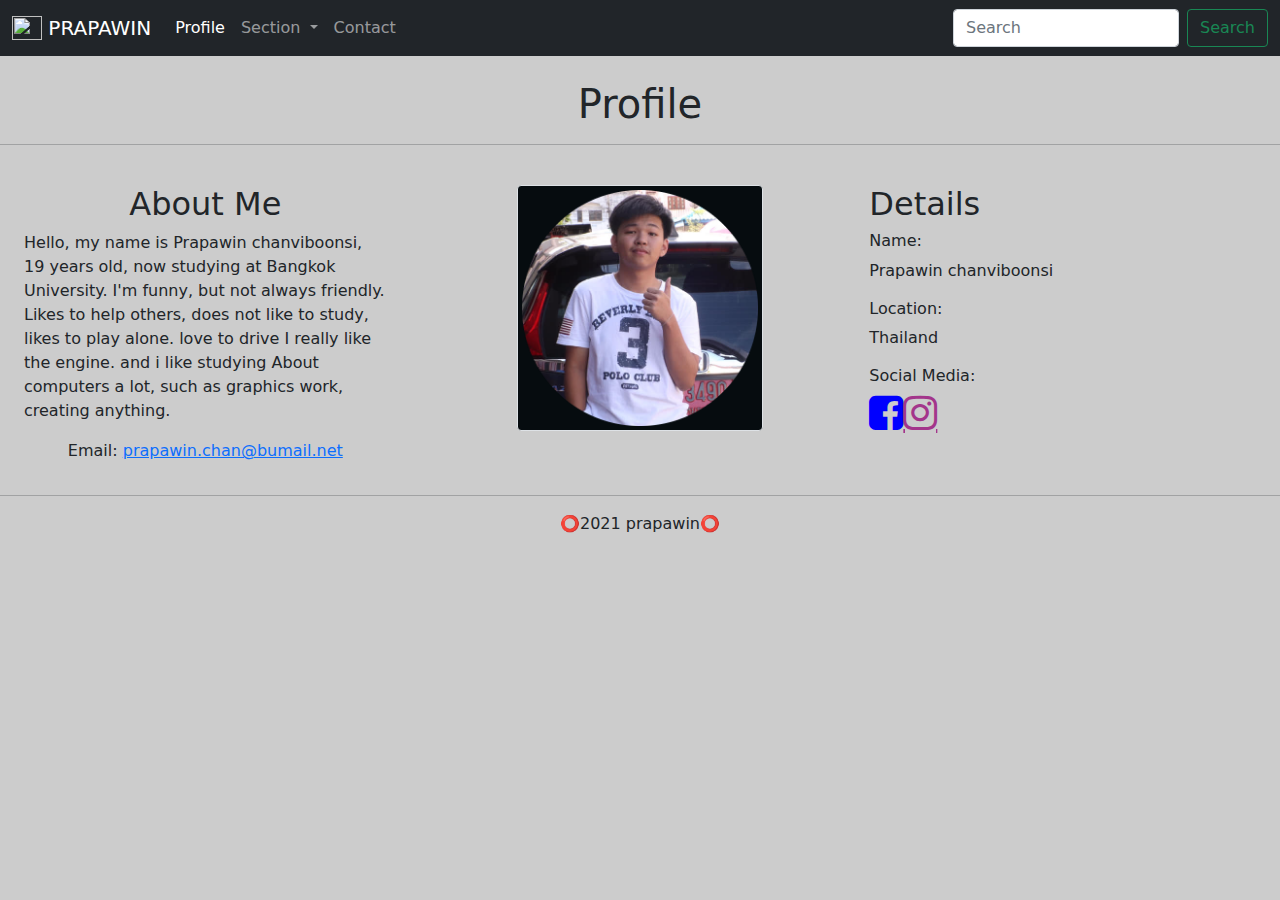
==== profile.html @ 94179e39 "Add files via upload" ====
<!doctype html>
<html lang="en">
  <head>
    <!-- Required meta tags -->
    <meta charset="utf-8">
    <meta name="viewport" content="width=device-width, initial-scale=1">

    <!-- Bootstrap CSS -->
    <link rel="stylesheet" href="css/bootstrap.min.css">  

    <!-- https://getbootstrap.com/ -->

    <title>PRAPAWIN</title>
  </head> 
<body style="background-color:#cccccc;">
      <!-- bootstarp แถบบนหัวสุด -->
    <nav class="navbar navbar-expand-lg navbar-dark bg-dark">
        <div class="container-fluid">
          <a class="navbar-brand" href="index.html">
          <img src="images/favicon.ico" alt="" width="30" height="24" class="d-inline-block align-text-top">
      PRAPAWIN
            </a>
          <button class="navbar-toggler" type="button" data-bs-toggle="collapse" data-bs-target="#navbarSupportedContent" aria-controls="navbarSupportedContent" aria-expanded="false" aria-label="Toggle navigation">
            <span class="navbar-toggler-icon"></span>
          </button>
          <div class="collapse navbar-collapse" id="navbarSupportedContent">
            <ul class="navbar-nav me-auto mb-2 mb-lg-0">
              <li class="nav-item">
                <a class="nav-link active" aria-current="page" href="profile.html">Profile</a>
              </li>
              <li class="nav-item dropdown">
                <a class="nav-link dropdown-toggle" href="#" id="navbarDropdown" role="button" data-bs-toggle="dropdown" aria-expanded="false">
                  Section
                </a>
                <ul class="dropdown-menu" aria-labelledby="navbarDropdown">
                  <li><a class="dropdown-item" href="experiences.html">Experiences</a></li>
                  <li><a class="dropdown-item" href="abilitis.html">Abilitis</a></li>
                  <li><a class="dropdown-item" href="projects.html">Projects</a></li>
                </ul>
              </li>
              <li class="nav-item">
                <a class="nav-link" href="contact.html">Contact</a>
              </li>
            </ul>
            <form class="d-flex">
              <input class="form-control me-2" type="search" placeholder="Search" aria-label="Search">
              <button class="btn btn-outline-success" type="submit">Search</button>
            </form>
          </div>
        </div>
      </nav>
      <br>
      <h1 class="text-center"> Profile </h1>
      <hr>
      <br>
      <!-- bootstrap จัดหน้ากึ่งกลาง-->
        <div class="container-2">
            <div class="row align-items-start">
              <div class="col">
                <h2 class="text-center">About Me</h2>
                <p class="container-fluid">
                    Hello, my name is Prapawin chanviboonsi, 19 years old, now studying at Bangkok University. 
                    I'm funny, but not always friendly. Likes to help others, does not like to study, likes to play alone. 
                    love to drive I really like the engine. and i like studying About computers a lot, such as graphics work, creating anything.</p>
                    <p class="text-center">Email: <a href="mailto: prapawin.chan@bumail.net">
                    prapawin.chan@bumail.net</a></p>
              </div>
              <div class="col">
                    <img src="images/prapawin-modified.png" width="60%" class="img-thumbnail mx-auto d-block" style="background-color:rgb(6, 12, 15)">
              </div>
              <div class="col">
                <th>
                    <h2>Details</h2>
                    <h6>Name:</h6>
                        <p>Prapawin chanviboonsi</p>
                    <h6>Location:</h6>
                        <p>Thailand</p>
                    <h6>Social Media:</h6>
                    <!-- Reference Social Media: https://www.w3schools.com/icons/icons_reference.asp-->
                    <link rel="stylesheet" href="https://cdnjs.cloudflare.com/ajax/libs/font-awesome/4.7.0/css/font-awesome.min.css">
                    <p><a href="https://www.facebook.com/Prapawinz" class="fa fa-facebook-square" style="font-size: 40px; color:blue;">
                    <a href="https://www.instagram.com/parpawin_win/?hl=th" class="fa fa-instagram" style="font-size: 40px; color:rgb(163, 53, 139);"></a></p>
                </th>
              </div>
            </div>
            <hr>
            <p class="text-center">⭕2021 prapawin⭕</p>    

    <!-- Bootstrap JS -->
    <script src="js/bootstrap.bundle.min.js"></script>
  </body>
</div>
</html>
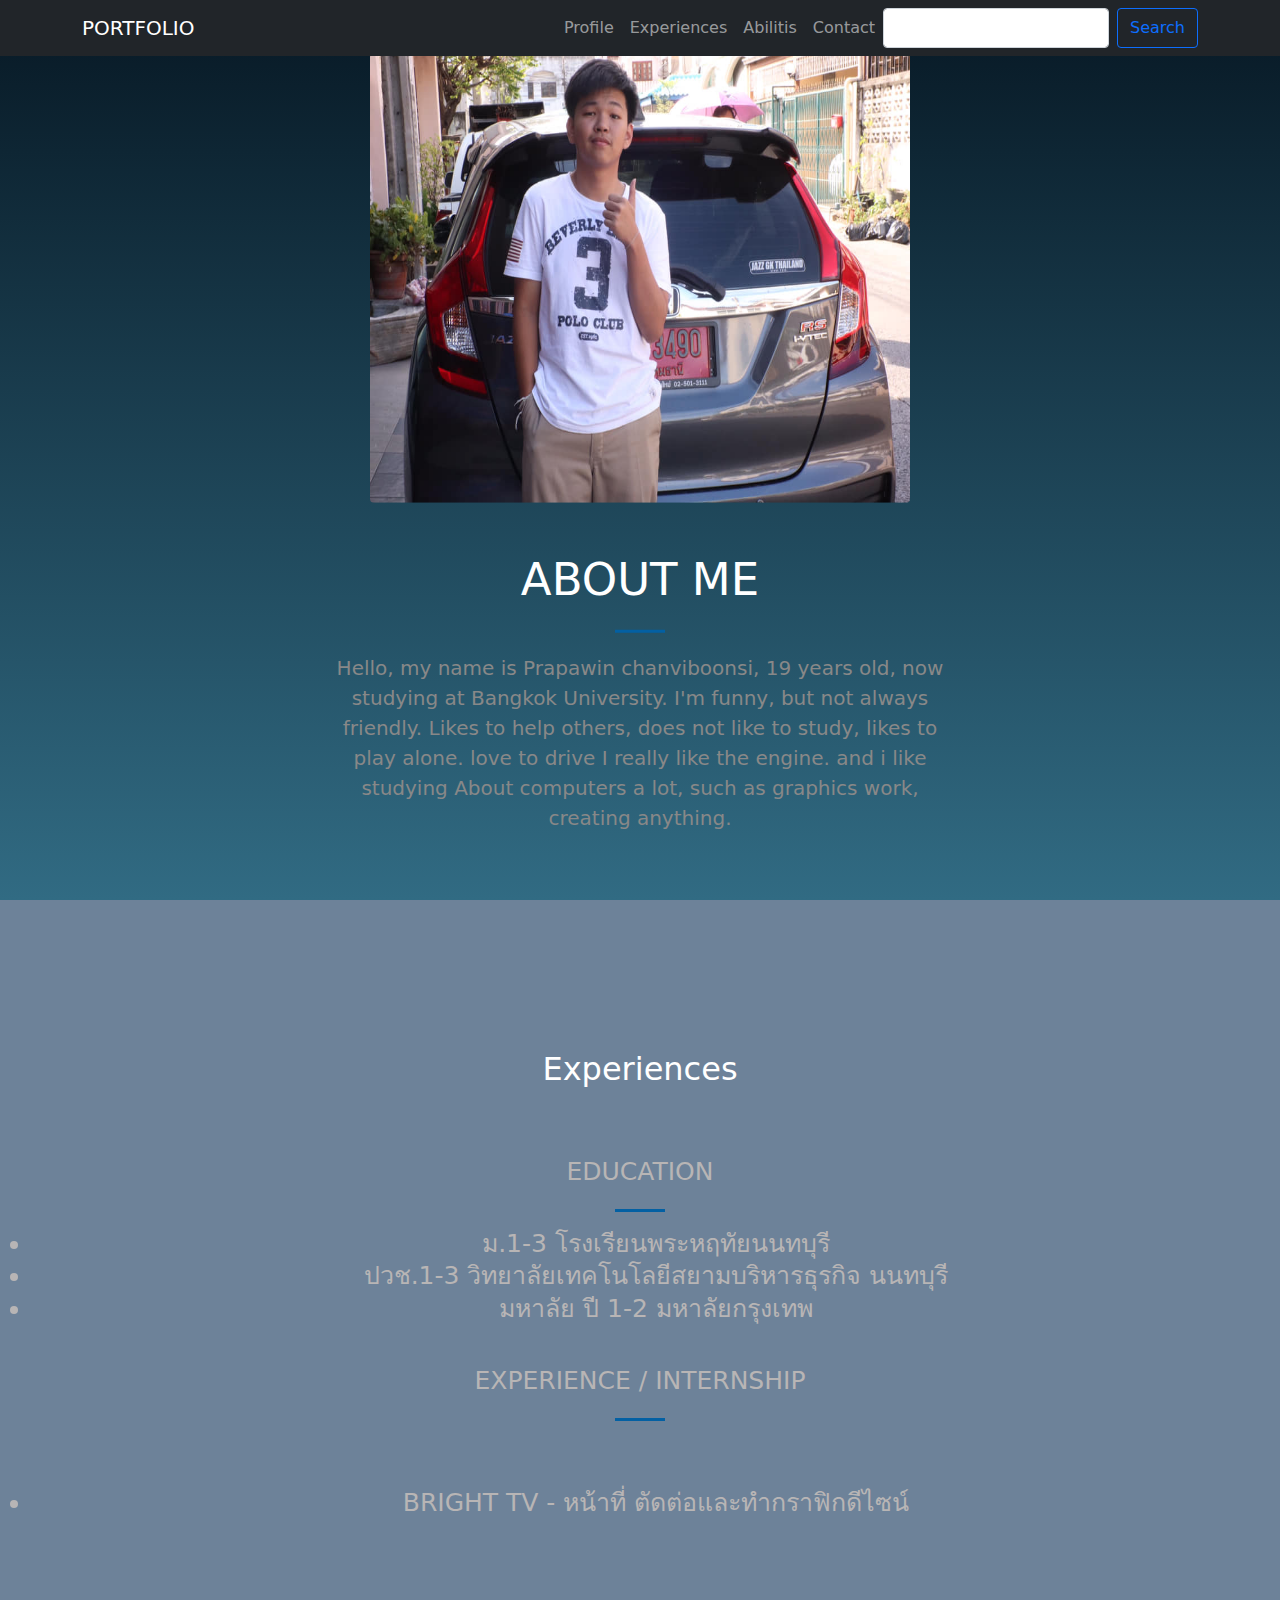
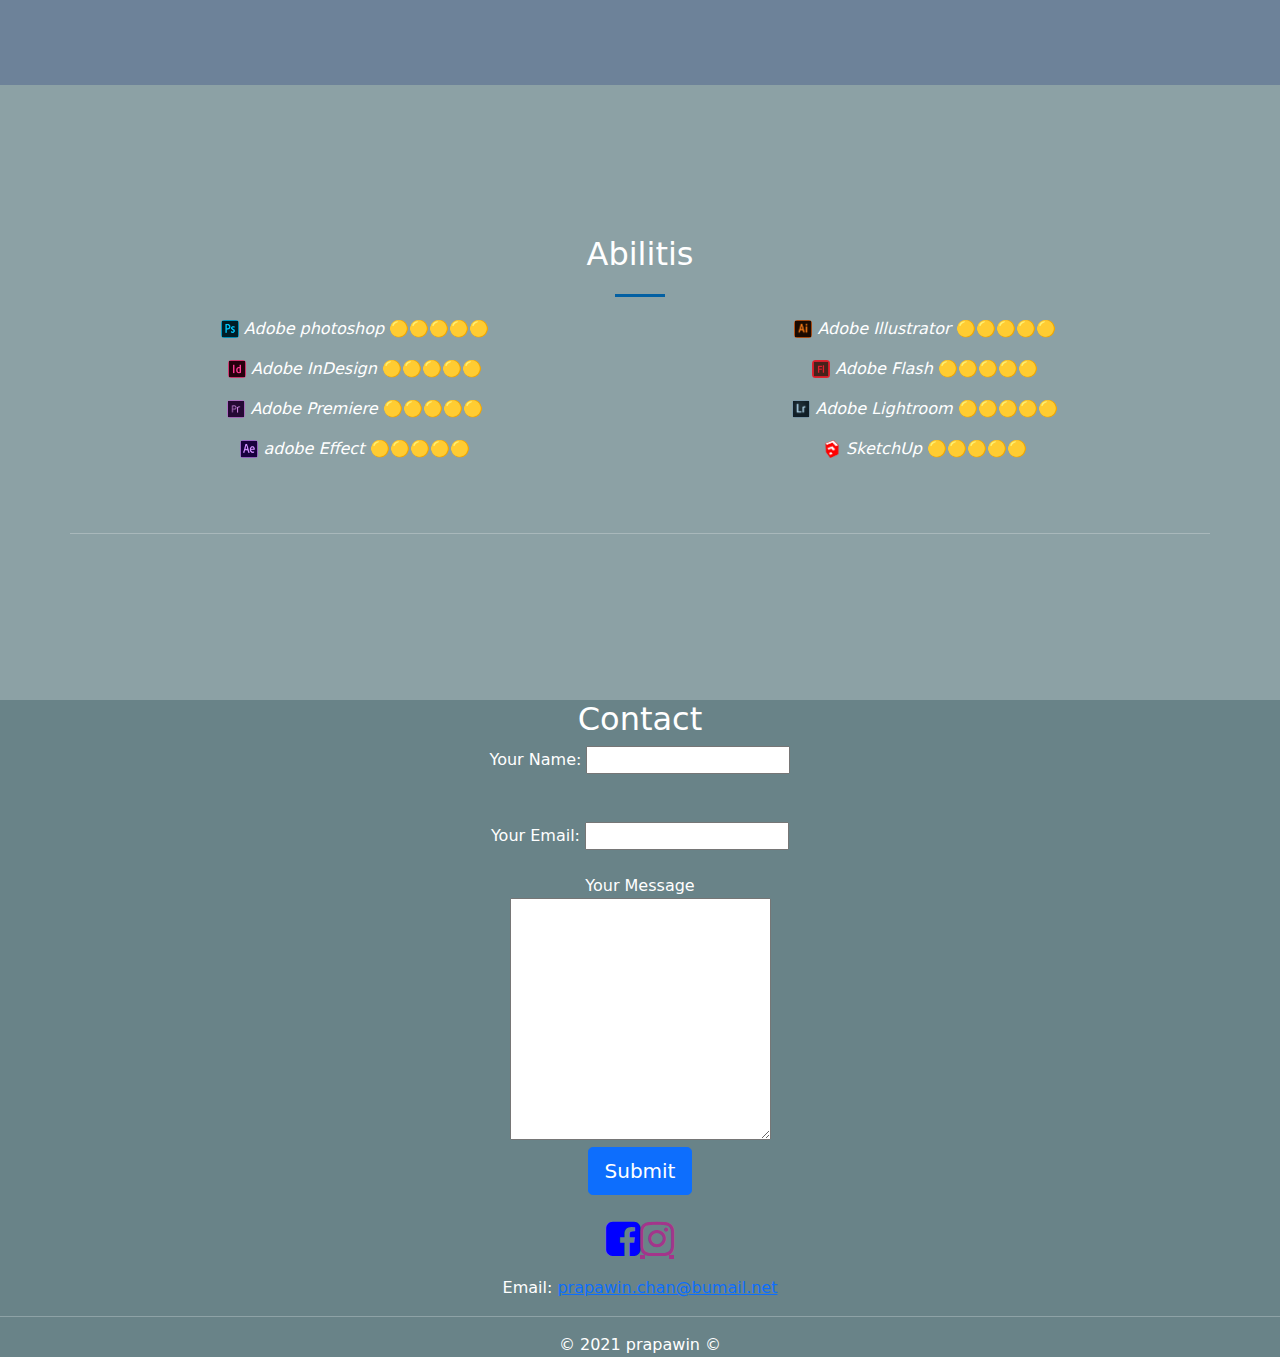
==== commit c1423f19: "Add files via upload" ====
--- a/profile.html
+++ b/profile.html
@@ -1,93 +1,191 @@
-<!doctype html>
-<html lang="en">
-  <head>
-    <!-- Required meta tags -->
-    <meta charset="utf-8">
-    <meta name="viewport" content="width=device-width, initial-scale=1">
+<!DOCTYPE html>
+<html>
+    <head>
+        <link rel="stylesheet" href="profile.css">
+        <!-- Bootstrap CSS -->
+    <link rel="stylesheet" href="css/bootstrap.min.css">
+    </head>
+    <body>
+        <nav class="navbar navbar-expand-sm navbar-dark bg-dark fixed-top">
+          <div class="container">
+            <a href="index.html" class="navbar-brand">PORTFOLIO</a>
+            <button class="navbar-toggler" data-bs-toggle="collapse" data-bs-target="#navbar1">
+              <span class="navbar-toggler-icon"></span>
+            </button>
+            <div id="navbar1" class="collapse navbar-collapse">
+              <ul class="navbar-nav ms-auto">
+                <li class="nav-item">
+                  <a href="profile.html" class="nav-link">Profile</a>
+                </li>
+                <li class="nav-item">
+                  <a href="#Experiences" class="nav-link">Experiences</a>
+                </li>
+                <li class="nav-item">
+                  <a href="#Abilitis" class="nav-link">Abilitis</a>
+                </li>
+                <li class="nav-item">
+                  <a href="#Contact" class="nav-link">Contact</a>
+                </li>
+                <form class="d-flex">
+                  <input type="text" class="form-control me-2" placeholder="">
+                  <input type="submit" value="Search" class="btn btn-outline-primary">
+                </form>
+              </ul>
+            </div>
+          </div>
+        </nav>
+        <div class="home">
+            <div class="home-content">
+                <img src="imges/47183450_968905226634138_6408439914026762240_n.jpg" style="width: 540px; height: 450px; border-radius: 3.5px;" class="rounded mx-auto d-block" alt="...">
+                <br>
+                <br>
+                <h1>About Me</h1>
+                <span class="line"></span>
+                <p>Hello, my name is Prapawin chanviboonsi, 19 years old, now studying at Bangkok University. 
+                    I'm funny, but not always friendly. Likes to help others, does not like to study, likes to play alone. love to drive I really like the engine. 
+                    and i like studying About computers a lot, such as graphics work, creating anything.</p>
+            </div>
+        </div>
+          <!-- หน้า Experiences -->
+      <section id="Experiences">
+        <div class="section-need">
+            <h2 class="h2-exp">Experiences</h2>
+            <figure class="text-center">
+                <blockquote class="blockquote">
+                    <br>
+                    <br>
+                    <h3 class="ul-edu">Education</h3>
+                    <span class="line"></span>
+                </blockquote>
+               <ul class="ul-edu">
+                    <li>
+                    ม.1-3 โรงเรียนพระหฤทัยนนทบุรี <cite title="Source Title"></cite>
+                    </li>
+                    <li>
+                    ปวช.1-3 วิทยาลัยเทคโนโลยีสยามบริหารธุรกิจ นนทบุรี <cite title="Source Title"></cite>
+                </li>
+                <li>
+                    มหาลัย ปี 1-2 มหาลัยกรุงเทพ <cite title="Source Title"></cite>
+                </li>
+            </ul>
+            </figure>
+                <br>
+            <figure class="text-center">
+              <blockquote class="blockquote">
+                <h3 class="ul-edu">Experience / Internship</h3>
+                <span class="line"></span>
+                <br>
+              </blockquote>
+              <ul class="ul-edu">
+                <li>
+                    Bright TV - หน้าที่ ตัดต่อและทำกราฟิกดีไซน์ <cite title="Source Title"></cite>
+                </li>
+            </ul>
+        </div>
+      </section>
 
-    <!-- Bootstrap CSS -->
-    <link rel="stylesheet" href="css/bootstrap.min.css">  
+          <!-- หน้า Abilitis -->
+          <section id="Abilitis">
+        <div class="services">
+            <h2>Abilitis</h2>
+            <span class="line"></span>
+                <div class="container">
+                    <div class="row">
+                      <div class="col">
+                        <p class="text-center">
+                          <img src="imges/Photoshop_CC_icon.png" style="width: 18px; height: 18px; border-radius: 3.5px;">
+                          <i class="i-adobe"> Adobe photoshop</i> 🟡🟡🟡🟡🟡
+                      </p>
+                      </div>
+                      <div class="col">
+                        <p class="text-center">
+                          <img src="imges/AdobeIllustrator.png" style="width: 18px; height: 18px; border-radius: 3.5px;">
+                          <i class="i-adobe"> Adobe Illustrator</i> 🟡🟡🟡🟡🟡
+                      </p>
+                      </div>
+                    </div>
+                    <div class="row">
+                      <div class="col">
+                        <p class="text-center">
+                          <img src="imges/Adobe InDesign.png" style="width: 18px; height: 18px; border-radius: 3.5px;">
+                          <i class="i-adobe"> Adobe InDesign</i> 🟡🟡🟡🟡🟡
+                      </p>
+                      </div>
+                      <div class="col">
+                        <p class="text-center">
+                          <img src="imges/flash.png" style="width: 18px; height: 18px; border-radius: 3.5px;">
+                          <i class="i-adobe">  Adobe Flash</i> 🟡🟡🟡🟡🟡
+                      </p>
+                      </div>
+                    </div>
+                    <div class="row">
+                      <div class="col">
+                        <p class="text-center">
+                          <img src="imges/Adobe Premiere.jpg" style="width: 18px; height: 18px; border-radius: 3.5px;">
+                          <i class="i-adobe">  Adobe Premiere</i> 🟡🟡🟡🟡🟡
+                      </p>
+                      </div>
+                      <div class="col">
+                        <p class="text-center">
+                          <img src="imges/Adobe Lightroom.png" style="width: 18px; height: 18px; border-radius: 3.5px;">
+                          <i class="i-adobe"> Adobe Lightroom</i> 🟡🟡🟡🟡🟡
+                      </p>
+                      </div>
+                    </div>
+                    <div class="row">
+                      <div class="col">
+                        <p class="text-center">
+                          <img src="imges/Adobe Effect.png" style="width: 18px; height: 18px; border-radius: 3.5px;">
+                          <i class="i-adobe">  adobe Effect</i> 🟡🟡🟡🟡🟡
+                      </p>
+                      </div>
+                      <div class="col">
+                        <p class="text-center">
+                          <img src="imges/kisspng-sketchup-symbol-logo-3d-computer-graphics-sketch-5abf3b4f1b2561.7314092415224819991112.png" style="width: 18px; height: 18px; border-radius: 3.5px;">
+                          <i class="i-adobe">  SketchUp</i> 🟡🟡🟡🟡🟡
+                      </p>
+                      </div>
+                      <br>
+                      <br>
+                      <br>
+                      <br>
+                      <hr>
+              </section>
 
-    <!-- https://getbootstrap.com/ -->
 
-    <title>PRAPAWIN</title>
-  </head> 
-<body style="background-color:#cccccc;">
-      <!-- bootstarp แถบบนหัวสุด -->
-    <nav class="navbar navbar-expand-lg navbar-dark bg-dark">
-        <div class="container-fluid">
-          <a class="navbar-brand" href="index.html">
-          <img src="images/favicon.ico" alt="" width="30" height="24" class="d-inline-block align-text-top">
-      PRAPAWIN
-            </a>
-          <button class="navbar-toggler" type="button" data-bs-toggle="collapse" data-bs-target="#navbarSupportedContent" aria-controls="navbarSupportedContent" aria-expanded="false" aria-label="Toggle navigation">
-            <span class="navbar-toggler-icon"></span>
-          </button>
-          <div class="collapse navbar-collapse" id="navbarSupportedContent">
-            <ul class="navbar-nav me-auto mb-2 mb-lg-0">
-              <li class="nav-item">
-                <a class="nav-link active" aria-current="page" href="profile.html">Profile</a>
-              </li>
-              <li class="nav-item dropdown">
-                <a class="nav-link dropdown-toggle" href="#" id="navbarDropdown" role="button" data-bs-toggle="dropdown" aria-expanded="false">
-                  Section
-                </a>
-                <ul class="dropdown-menu" aria-labelledby="navbarDropdown">
-                  <li><a class="dropdown-item" href="experiences.html">Experiences</a></li>
-                  <li><a class="dropdown-item" href="abilitis.html">Abilitis</a></li>
-                  <li><a class="dropdown-item" href="projects.html">Projects</a></li>
-                </ul>
-              </li>
-              <li class="nav-item">
-                <a class="nav-link" href="contact.html">Contact</a>
-              </li>
-            </ul>
-            <form class="d-flex">
-              <input class="form-control me-2" type="search" placeholder="Search" aria-label="Search">
-              <button class="btn btn-outline-success" type="submit">Search</button>
-            </form>
-          </div>
-        </div>
-      </nav>
-      <br>
-      <h1 class="text-center"> Profile </h1>
-      <hr>
-      <br>
-      <!-- bootstrap จัดหน้ากึ่งกลาง-->
-        <div class="container-2">
-            <div class="row align-items-start">
-              <div class="col">
-                <h2 class="text-center">About Me</h2>
-                <p class="container-fluid">
-                    Hello, my name is Prapawin chanviboonsi, 19 years old, now studying at Bangkok University. 
-                    I'm funny, but not always friendly. Likes to help others, does not like to study, likes to play alone. 
-                    love to drive I really like the engine. and i like studying About computers a lot, such as graphics work, creating anything.</p>
-                    <p class="text-center">Email: <a href="mailto: prapawin.chan@bumail.net">
+          <!-- หน้า Contact -->
+          <section id="Contact">
+        <div class="div-contact" style="text-align: center;">
+            <h2>Contact</h2>
+                   <span class="line"></span>
+                   <form action="mailto:prapawin.chan@bumail.net" method="POST" enctype="text/plain">
+                    <label> Your Name: </label>
+                    <input type="text" name="yourname" value="">
+                    <br>
+                    <br>
+                    <br>
+                    <label> Your Email: </label>
+                    <input type="email" name="youremail" value="">
+                    <br>
+                    <br>
+                    <label> Your Message </label>
+                    <br>
+                    <textarea name="Your Message" cols="30" rows="10"></textarea>
+                    <br>
+                    <input type="submit" class="btn btn-primary btn-lg" name="">
+                </form>
+                <br>
+                <link rel="stylesheet" href="https://cdnjs.cloudflare.com/ajax/libs/font-awesome/4.7.0/css/font-awesome.min.css">
+                <p><a href="https://www.facebook.com/Prapawinz" class="fa fa-facebook-square" style="font-size: 40px; color:blue;">
+                <a href="https://www.instagram.com/parpawin_win/?hl=th" class="fa fa-instagram" style="font-size: 40px; color:rgb(163, 53, 139);"></a></p>
+                <p>Email: <a href="mailto: prapawin.chan@bumail.net">
                     prapawin.chan@bumail.net</a></p>
-              </div>
-              <div class="col">
-                    <img src="images/prapawin-modified.png" width="60%" class="img-thumbnail mx-auto d-block" style="background-color:rgb(6, 12, 15)">
-              </div>
-              <div class="col">
-                <th>
-                    <h2>Details</h2>
-                    <h6>Name:</h6>
-                        <p>Prapawin chanviboonsi</p>
-                    <h6>Location:</h6>
-                        <p>Thailand</p>
-                    <h6>Social Media:</h6>
-                    <!-- Reference Social Media: https://www.w3schools.com/icons/icons_reference.asp-->
-                    <link rel="stylesheet" href="https://cdnjs.cloudflare.com/ajax/libs/font-awesome/4.7.0/css/font-awesome.min.css">
-                    <p><a href="https://www.facebook.com/Prapawinz" class="fa fa-facebook-square" style="font-size: 40px; color:blue;">
-                    <a href="https://www.instagram.com/parpawin_win/?hl=th" class="fa fa-instagram" style="font-size: 40px; color:rgb(163, 53, 139);"></a></p>
-                </th>
-              </div>
-            </div>
-            <hr>
-            <p class="text-center">⭕2021 prapawin⭕</p>    
-
-    <!-- Bootstrap JS -->
-    <script src="js/bootstrap.bundle.min.js"></script>
-  </body>
-</div>
+                    <hr>
+                    &copy; 2021 prapawin &copy;
+                </div>
+            </section>
+      
+ <!-- Bootstrap JS -->
+ <script src="js/bootstrap.bundle.min.js"></script>
+    </body>
 </html>--- a/profile.css
+++ b/profile.css
@@ -0,0 +1,104 @@
+* {
+    margin: 0;
+    padding: 0;
+    box-sizing: border-box;
+}
+body {
+    height: 2000px;
+}
+.header {
+    overflow: auto;
+    padding: 1px 0;
+    /* top:15 right:0 bottom:15 left:0 */
+    position: fixed;
+    width: 100%;
+    z-index: 9999;
+}
+.container {
+    width: 80%;
+    margin: auto;
+}
+.logo {
+    float: left;
+    width: 35%;
+    font-size: 30px;
+
+    color: rgba(255, 255, 255, 0.7);
+}
+
+.home {
+    height: 100vh;
+    background-size: cover;
+    background-position: 0 -100px;
+    position: relative;
+}
+
+.home-content {
+    text-align: center;
+    position: absolute;
+    top: 50%;
+    left: 50%;
+    transform: translate(-50%, -50%);
+}
+
+.home:after {
+    content: '';
+    display: block;
+    width: 100%;
+    height: 100%;
+    background: linear-gradient(to bottom, rgb(7, 24, 36) 0%, #316B83 100%);
+}
+
+.home-content h1 {
+    color: #fff;
+    font-size: 45px;
+    text-transform: uppercase;
+    line-height: 1.3;
+}
+.ul-edu{
+    color: rgb(184, 181, 181);
+    font-size: 25px;
+    text-transform: uppercase;
+    line-height: 1.3;
+}
+
+/* span grouping */
+.home-content span,
+.section-need span,
+.services span {
+    background-color: rgb(3, 96, 163);
+    display: block;
+    width: 50px;
+    height: 3px;
+    margin: 20px auto;
+}
+
+.home-content p {
+    color: #888;
+    font-size: 20px;
+    margin: 15px 0;
+}
+
+
+
+.section-need {
+    background-color: #6D8299;
+    text-align: center;
+    padding: 150px 0;
+    color: #ffffff
+}
+
+.services {
+    background-color: #8CA1A5;
+    text-align: center;
+    padding: 150px 0;
+    color: #fff;
+}
+
+.h2-adobe{
+    text-align: left;
+}
+.div-contact{
+    background-color: #698388;
+    color: #fff;
+}
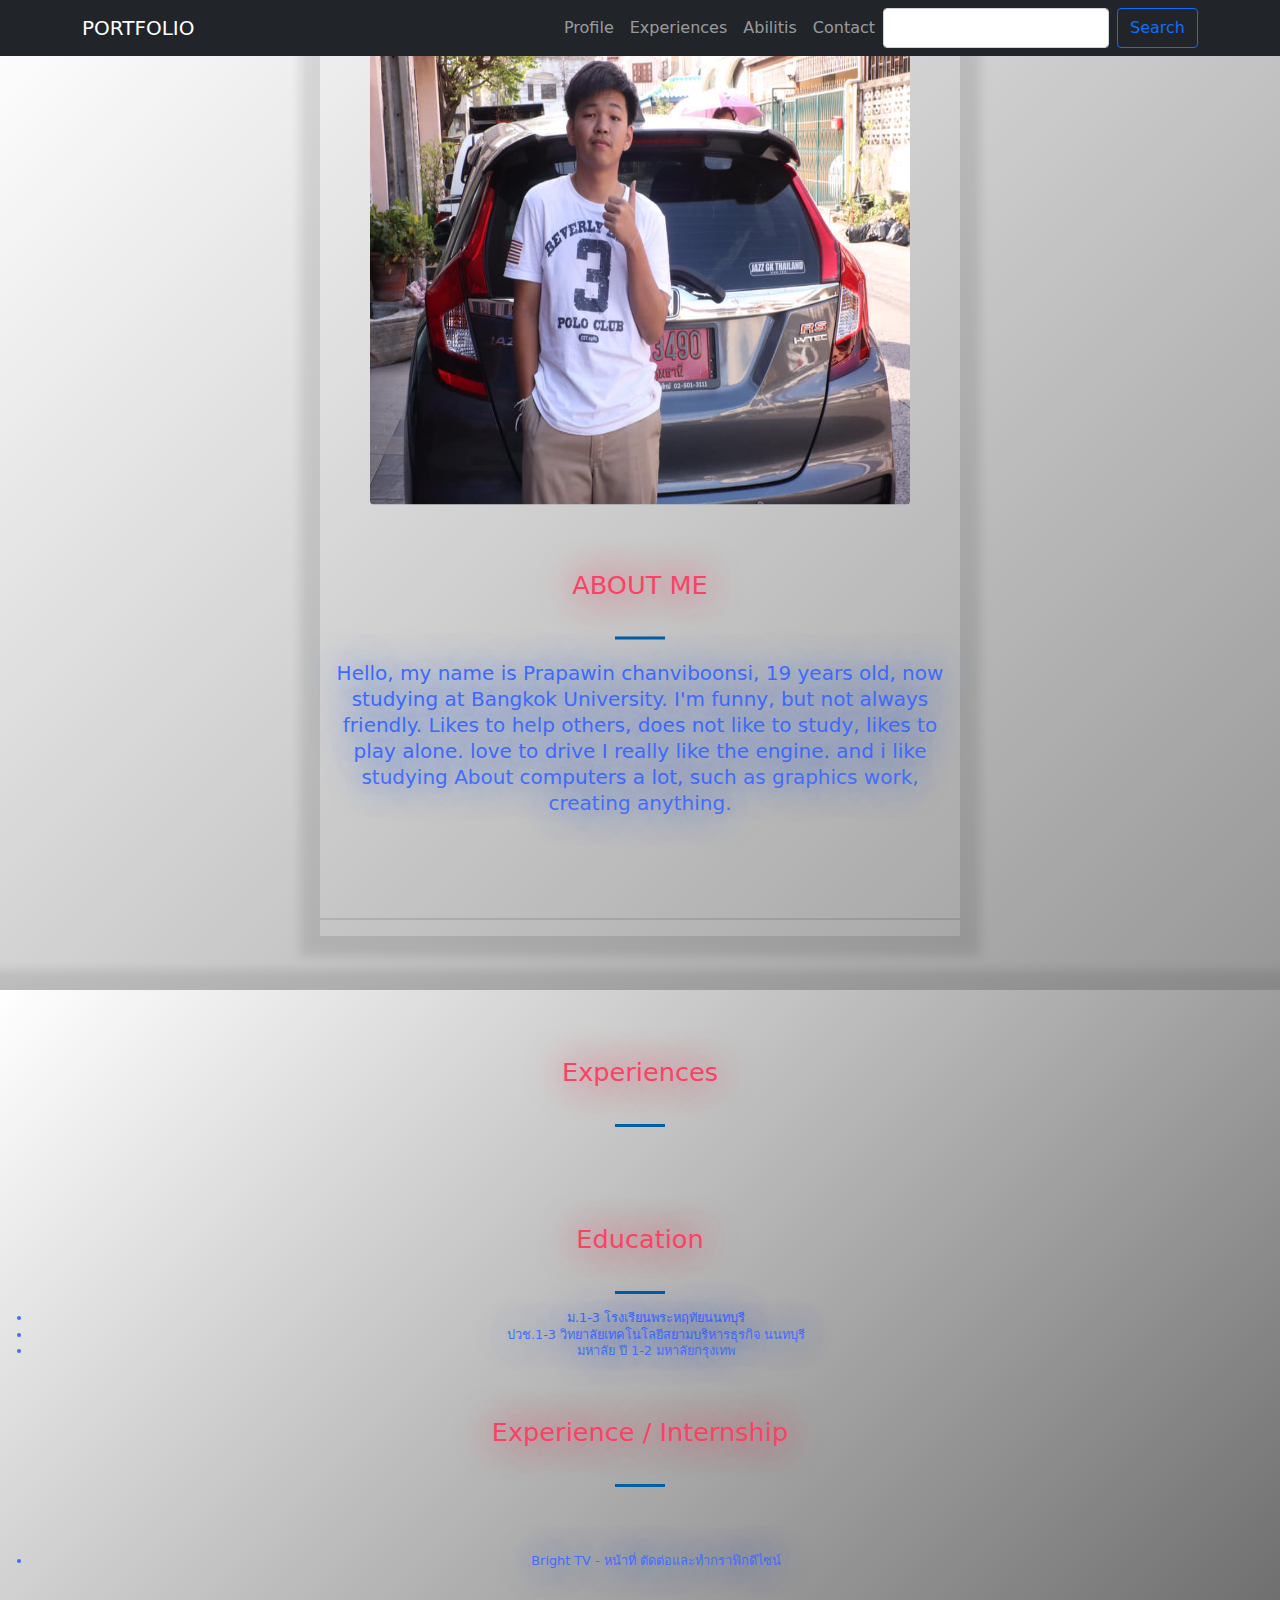
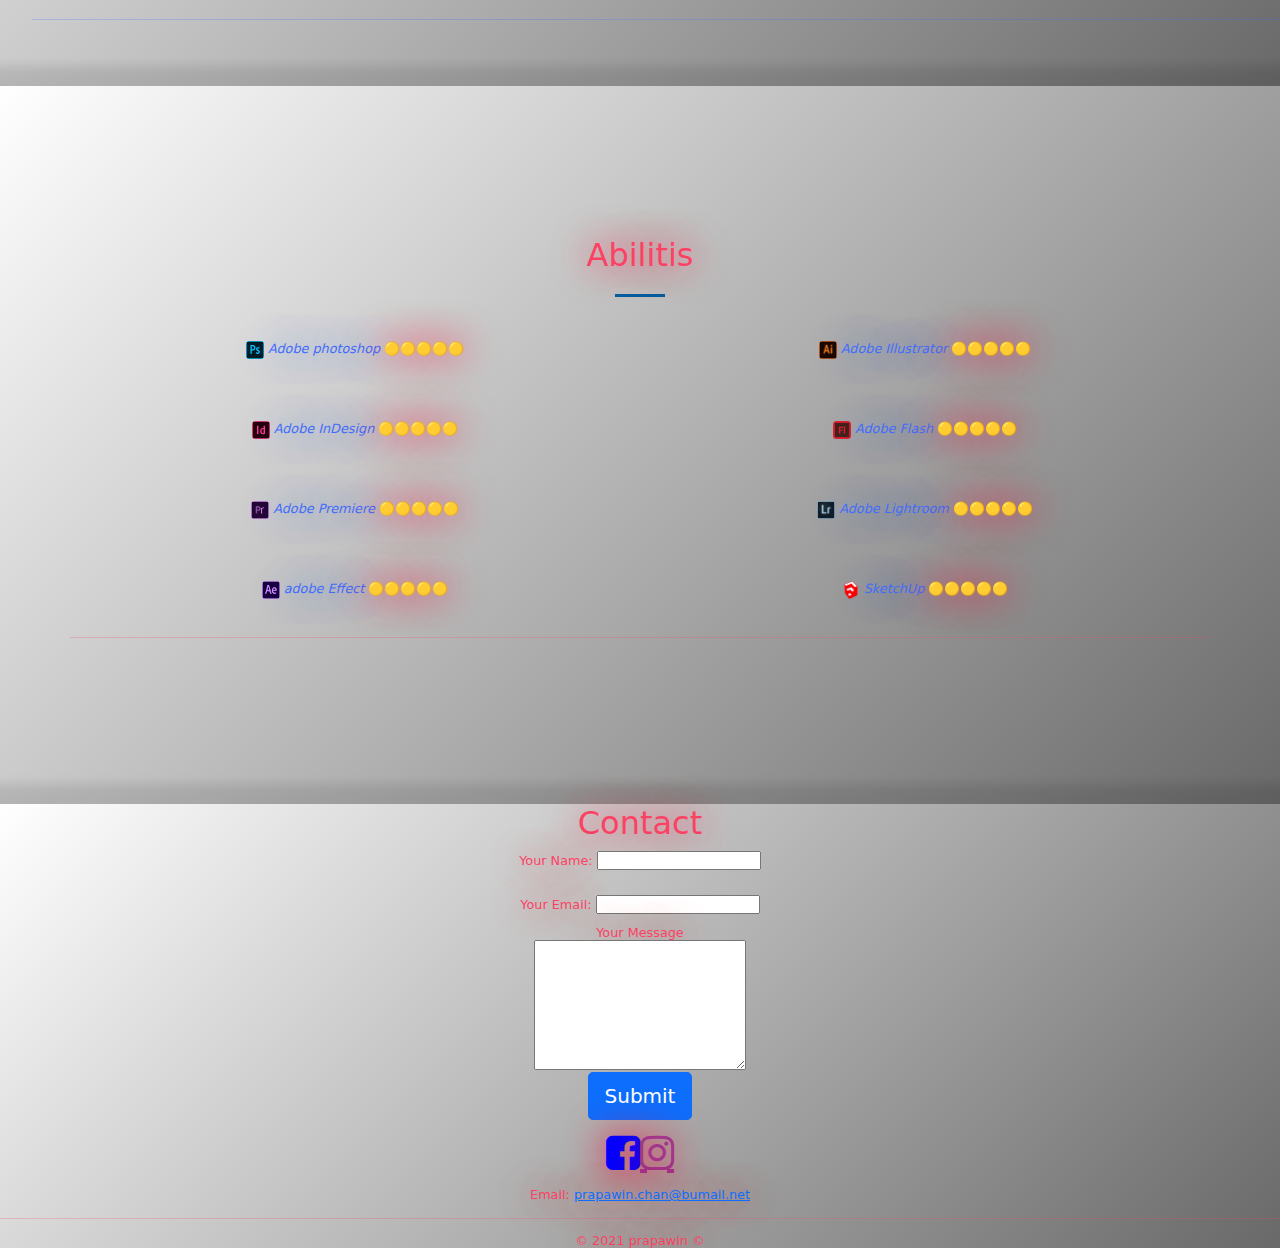
==== commit eaa5e281: "Add files via upload" ====
--- a/profile.html
+++ b/profile.html
@@ -5,7 +5,7 @@
         <!-- Bootstrap CSS -->
     <link rel="stylesheet" href="css/bootstrap.min.css">
     </head>
-    <body>
+    <body >
         <nav class="navbar navbar-expand-sm navbar-dark bg-dark fixed-top">
           <div class="container">
             <a href="index.html" class="navbar-brand">PORTFOLIO</a>
@@ -41,15 +41,20 @@
                 <br>
                 <h1>About Me</h1>
                 <span class="line"></span>
-                <p>Hello, my name is Prapawin chanviboonsi, 19 years old, now studying at Bangkok University. 
+                <p class="p-about">Hello, my name is Prapawin chanviboonsi, 19 years old, now studying at Bangkok University. 
                     I'm funny, but not always friendly. Likes to help others, does not like to study, likes to play alone. love to drive I really like the engine. 
                     and i like studying About computers a lot, such as graphics work, creating anything.</p>
+                    <br>
+                    <br>
+                    <br>
+                    <hr>
             </div>
         </div>
           <!-- หน้า Experiences -->
       <section id="Experiences">
         <div class="section-need">
             <h2 class="h2-exp">Experiences</h2>
+            <span class="line"></span>
             <figure class="text-center">
                 <blockquote class="blockquote">
                     <br>
@@ -57,7 +62,7 @@
                     <h3 class="ul-edu">Education</h3>
                     <span class="line"></span>
                 </blockquote>
-               <ul class="ul-edu">
+               <ul class="ul-eduer">
                     <li>
                     ม.1-3 โรงเรียนพระหฤทัยนนทบุรี <cite title="Source Title"></cite>
                     </li>
@@ -76,9 +81,14 @@
                 <span class="line"></span>
                 <br>
               </blockquote>
-              <ul class="ul-edu">
+              <ul class="ul-eduer">
                 <li>
                     Bright TV - หน้าที่ ตัดต่อและทำกราฟิกดีไซน์ <cite title="Source Title"></cite>
+                    <br>
+                    <br>
+                    <br>
+                    
+            <hr>
                 </li>
             </ul>
         </div>
@@ -144,11 +154,7 @@
                           <img src="imges/kisspng-sketchup-symbol-logo-3d-computer-graphics-sketch-5abf3b4f1b2561.7314092415224819991112.png" style="width: 18px; height: 18px; border-radius: 3.5px;">
                           <i class="i-adobe">  SketchUp</i> 🟡🟡🟡🟡🟡
                       </p>
-                      </div>
-                      <br>
-                      <br>
-                      <br>
-                      <br>
+                    </div>
                       <hr>
               </section>
 
@@ -183,8 +189,7 @@
                     <hr>
                     &copy; 2021 prapawin &copy;
                 </div>
-            </section>
-      
+            </section>     
  <!-- Bootstrap JS -->
  <script src="js/bootstrap.bundle.min.js"></script>
     </body>
--- a/profile.css
+++ b/profile.css
@@ -4,7 +4,11 @@
     box-sizing: border-box;
 }
 body {
+    content: '';
+    display: block;
     height: 2000px;
+    background-size: contain;
+    background-image: linear-gradient(135deg, rgb(255, 255, 255) 0%, rgba(105, 105, 105, 1) 100%);
 }
 .header {
     overflow: auto;
@@ -22,12 +26,10 @@
     float: left;
     width: 35%;
     font-size: 30px;
-
-    color: rgba(255, 255, 255, 0.7);
 }
 
 .home {
-    height: 100vh;
+    height: 110vh;
     background-size: cover;
     background-position: 0 -100px;
     position: relative;
@@ -39,6 +41,7 @@
     top: 50%;
     left: 50%;
     transform: translate(-50%, -50%);
+    box-shadow: 0px 0px 10px 20px rgba(0, 0, 0, 0.1);
 }
 
 .home:after {
@@ -46,20 +49,22 @@
     display: block;
     width: 100%;
     height: 100%;
-    background: linear-gradient(to bottom, rgb(7, 24, 36) 0%, #316B83 100%);
+
+
 }
 
 .home-content h1 {
-    color: #fff;
-    font-size: 45px;
     text-transform: uppercase;
-    line-height: 1.3;
+    color: #FB4264;
+  font-size: 2vw;
+  line-height: 5vw;
+  text-shadow: 0 0 3vw #F40A35;
 }
 .ul-edu{
-    color: rgb(184, 181, 181);
-    font-size: 25px;
-    text-transform: uppercase;
-    line-height: 1.3;
+    color: #FB4264;
+  font-size: 2vw;
+  line-height: 5vw;
+  text-shadow: 0 0 3vw #F40A35;
 }
 
 /* span grouping */
@@ -74,7 +79,7 @@
 }
 
 .home-content p {
-    color: #888;
+    color: #426DFB;
     font-size: 20px;
     margin: 15px 0;
 }
@@ -82,23 +87,61 @@
 
 
 .section-need {
-    background-color: #6D8299;
+    background-image: linear-gradient(135deg, rgb(255, 255, 255) 0%, rgba(105, 105, 105, 1) 100%);
     text-align: center;
-    padding: 150px 0;
-    color: #ffffff
+    padding: 50px 0;
+    box-shadow: 0px 0px 10px 20px rgba(0, 0, 0, 0.1);
+
 }
 
 .services {
-    background-color: #8CA1A5;
+    background-image: linear-gradient(135deg, rgb(255, 255, 255) 0%, rgba(105, 105, 105, 1) 100%);
+    padding: 150px 0;
     text-align: center;
-    padding: 150px 0;
-    color: #fff;
+    color: #FB4264;
+    font-size: 1vw;
+    line-height: 5vw;
+    text-shadow: 0 0 3vw #F40A35;
+    box-shadow: 0px 0px 10px 20px rgba(0, 0, 0, 0.1);
 }
 
 .h2-adobe{
     text-align: left;
 }
 .div-contact{
-    background-color: #698388;
+    background-image: linear-gradient(135deg, rgb(255, 255, 255) 0%, rgba(105, 105, 105, 1) 100%);
     color: #fff;
+    box-shadow: 0px 0px 10px 20px rgba(0, 0, 0, 0.1);
 }
+.p-about{
+    color: #426DFB;
+    font-size: 2vw;
+    text-shadow: 0 0 3vw #2356FF;
+    line-height: 1.3;
+}
+.h2-exp{
+    color: #FB4264;
+  font-size: 2vw;
+  line-height: 5vw;
+  text-shadow: 0 0 3vw #F40A35;
+
+}
+.i-adobe{
+    color: #426DFB;
+    font-size: 1vw;
+    text-shadow: 0 0 3vw #2356FF;
+    line-height: 1.3;
+}
+.ul-eduer{
+    color: #426DFB;
+    font-size: 1vw;
+    text-shadow: 0 0 3vw #2356FF;
+    line-height: 1.3;
+}
+.div-contact{
+    color: #FB4264;
+  font-size: 1vw;
+  line-height: 1vw;
+  text-shadow: 0 0 3vw #F40A35;
+  box-shadow: 0px 0px 10px 20px rgba(0, 0, 0, 0.1);
+}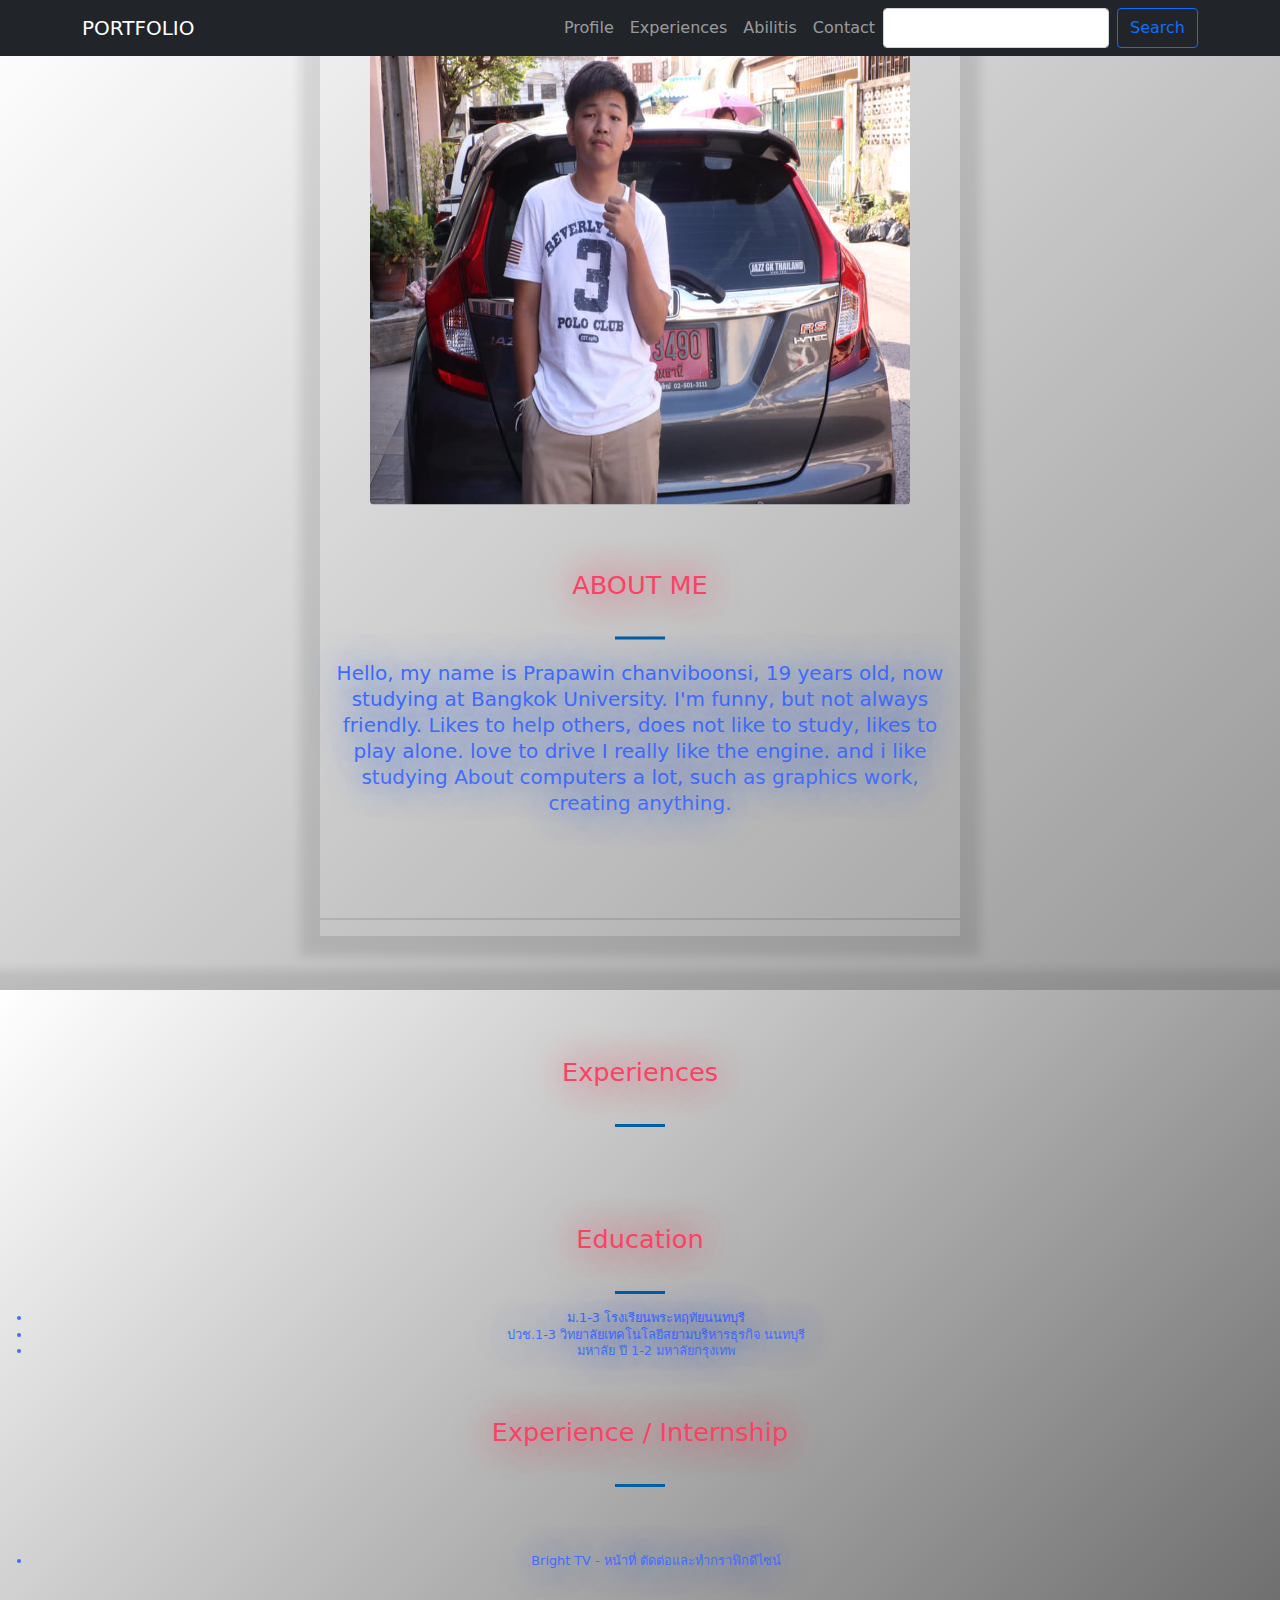
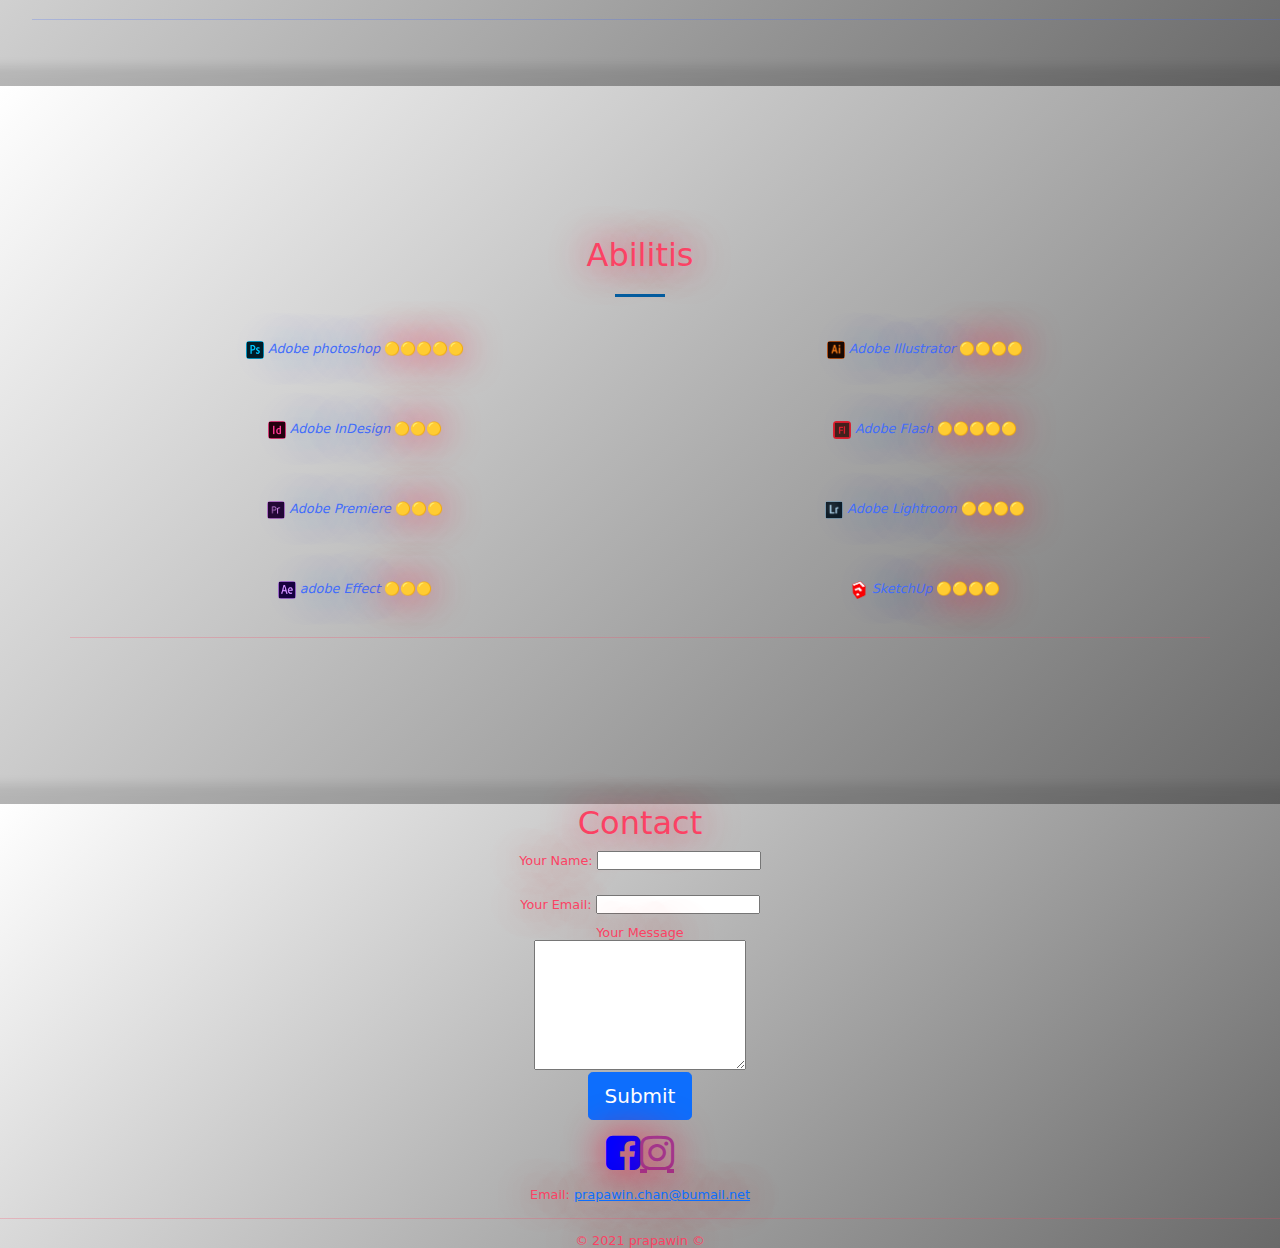
==== commit ff3e48ff: "Add files via upload" ====
--- a/profile.html
+++ b/profile.html
@@ -4,6 +4,7 @@
         <link rel="stylesheet" href="profile.css">
         <!-- Bootstrap CSS -->
     <link rel="stylesheet" href="css/bootstrap.min.css">
+    <link rel="icon" href="imges/moon-2_icon-icons.com_53013.png">
     </head>
     <body >
         <nav class="navbar navbar-expand-sm navbar-dark bg-dark fixed-top">
@@ -110,7 +111,7 @@
                       <div class="col">
                         <p class="text-center">
                           <img src="imges/AdobeIllustrator.png" style="width: 18px; height: 18px; border-radius: 3.5px;">
-                          <i class="i-adobe"> Adobe Illustrator</i> 🟡🟡🟡🟡🟡
+                          <i class="i-adobe"> Adobe Illustrator</i> 🟡🟡🟡🟡
                       </p>
                       </div>
                     </div>
@@ -118,7 +119,7 @@
                       <div class="col">
                         <p class="text-center">
                           <img src="imges/Adobe InDesign.png" style="width: 18px; height: 18px; border-radius: 3.5px;">
-                          <i class="i-adobe"> Adobe InDesign</i> 🟡🟡🟡🟡🟡
+                          <i class="i-adobe"> Adobe InDesign</i> 🟡🟡🟡
                       </p>
                       </div>
                       <div class="col">
@@ -132,13 +133,13 @@
                       <div class="col">
                         <p class="text-center">
                           <img src="imges/Adobe Premiere.jpg" style="width: 18px; height: 18px; border-radius: 3.5px;">
-                          <i class="i-adobe">  Adobe Premiere</i> 🟡🟡🟡🟡🟡
+                          <i class="i-adobe">  Adobe Premiere</i> 🟡🟡🟡
                       </p>
                       </div>
                       <div class="col">
                         <p class="text-center">
                           <img src="imges/Adobe Lightroom.png" style="width: 18px; height: 18px; border-radius: 3.5px;">
-                          <i class="i-adobe"> Adobe Lightroom</i> 🟡🟡🟡🟡🟡
+                          <i class="i-adobe"> Adobe Lightroom</i> 🟡🟡🟡🟡
                       </p>
                       </div>
                     </div>
@@ -146,13 +147,13 @@
                       <div class="col">
                         <p class="text-center">
                           <img src="imges/Adobe Effect.png" style="width: 18px; height: 18px; border-radius: 3.5px;">
-                          <i class="i-adobe">  adobe Effect</i> 🟡🟡🟡🟡🟡
+                          <i class="i-adobe">  adobe Effect</i> 🟡🟡🟡
                       </p>
                       </div>
                       <div class="col">
                         <p class="text-center">
                           <img src="imges/kisspng-sketchup-symbol-logo-3d-computer-graphics-sketch-5abf3b4f1b2561.7314092415224819991112.png" style="width: 18px; height: 18px; border-radius: 3.5px;">
-                          <i class="i-adobe">  SketchUp</i> 🟡🟡🟡🟡🟡
+                          <i class="i-adobe">  SketchUp</i> 🟡🟡🟡🟡
                       </p>
                     </div>
                       <hr>
